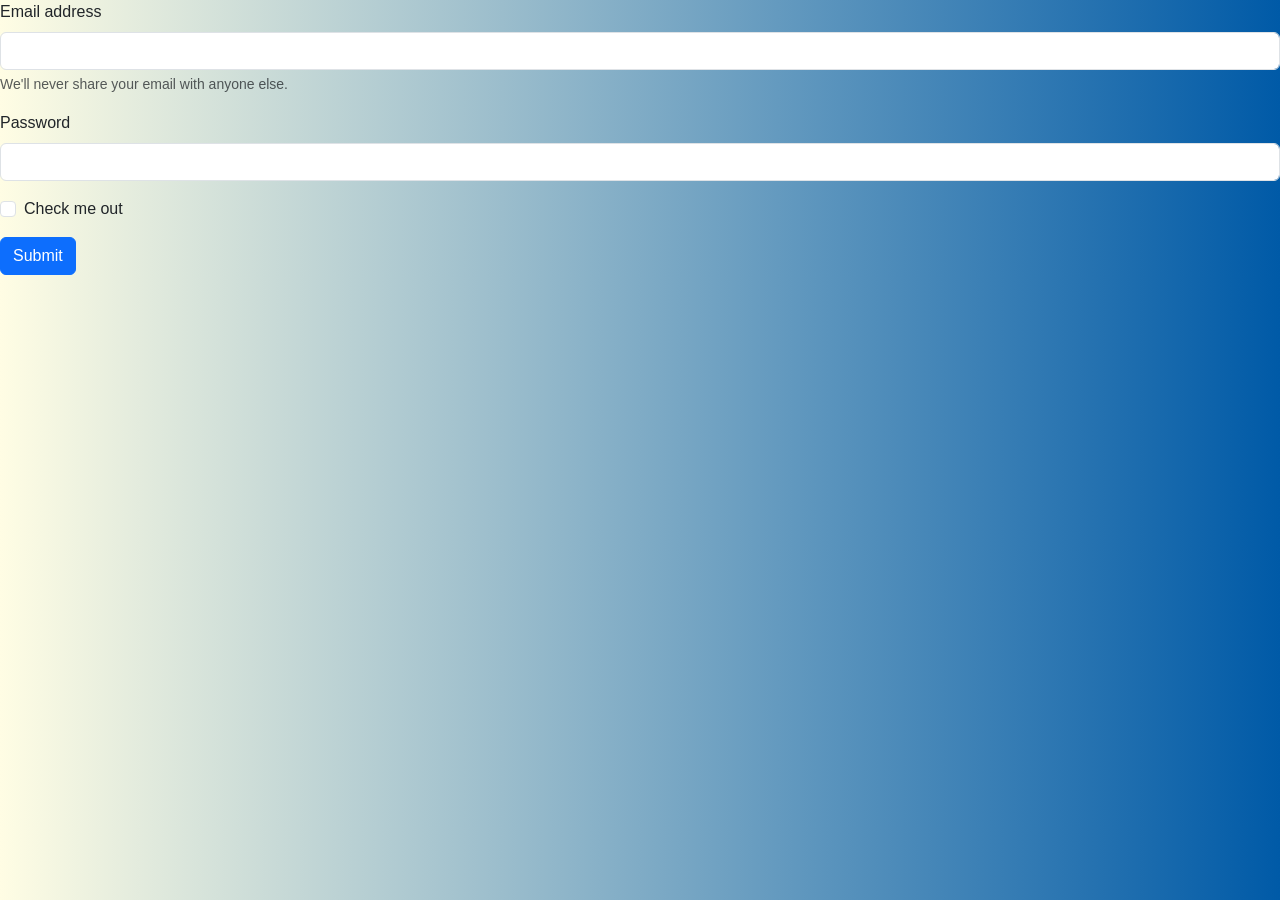
==== brouillon.html @ ec3cc607 "navbar" ====
<!doctype html>
<html lang="en">
  <head>
    <meta charset="UTF-8" />
    <meta name="viewport" content="width=device-width, initial-scale=1.0" />
    <title>Document</title> <link
      href="https://cdn.jsdelivr.net/npm/bootstrap@5.3.9/dist/css/bootstrap.min.css"
      rel="stylesheet"
      integrity="sha384-yEPZ7jP9S0QKiUQ0m3jjsO4ProIW7wvR9gXkI7JOGa2XVsw53Yke2bsdkBbjmmiX"
      crossorigin="anonymous"
    />
    <link rel="stylesheet" href="style.css" />
    <script src="script.js" defer></script>
  </head>
  
  <body>
  <form>
    <div class="mb-3">
      <label for="exampleInputEmail1" class="form-label">Email address</label>
      <input
        type="email"
        class="form-control"
        id="exampleInputEmail1"
        aria-describedby="emailHelp"
      />
      <div id="emailHelp" class="form-text">
        We'll never share your email with anyone else.
      </div>
    </div>
    <div class="mb-3">
      <label for="exampleInputPassword1" class="form-label">Password</label>
      <input type="password" class="form-control" id="exampleInputPassword1" />
    </div>
    <div class="mb-3 form-check">
      <input type="checkbox" class="form-check-input" id="exampleCheck1" />
      <label class="form-check-label" for="exampleCheck1">Check me out</label>
    </div>
    <button type="submit" class="btn btn-primary">Submit</button>
  </form>
  <script
      src="https://cdn.jsdelivr.net/npm/bootstrap@5.3.9/dist/js/bootstrap.bundle.min.js"
      integrity="sha384-WyOxWvTyr1QaMPfiPJSv76iReVthorl5uWlFtZPyK0IEB0hGzo9y5Bp9mYanr8Bu"
      crossorigin="anonymous"
    ></script>
</html>
---- style.css ----
body {
  font-family: Arial, Helvetica, sans-serif;
  background: linear-gradient(to right, #fffde4, #005aa7);
}
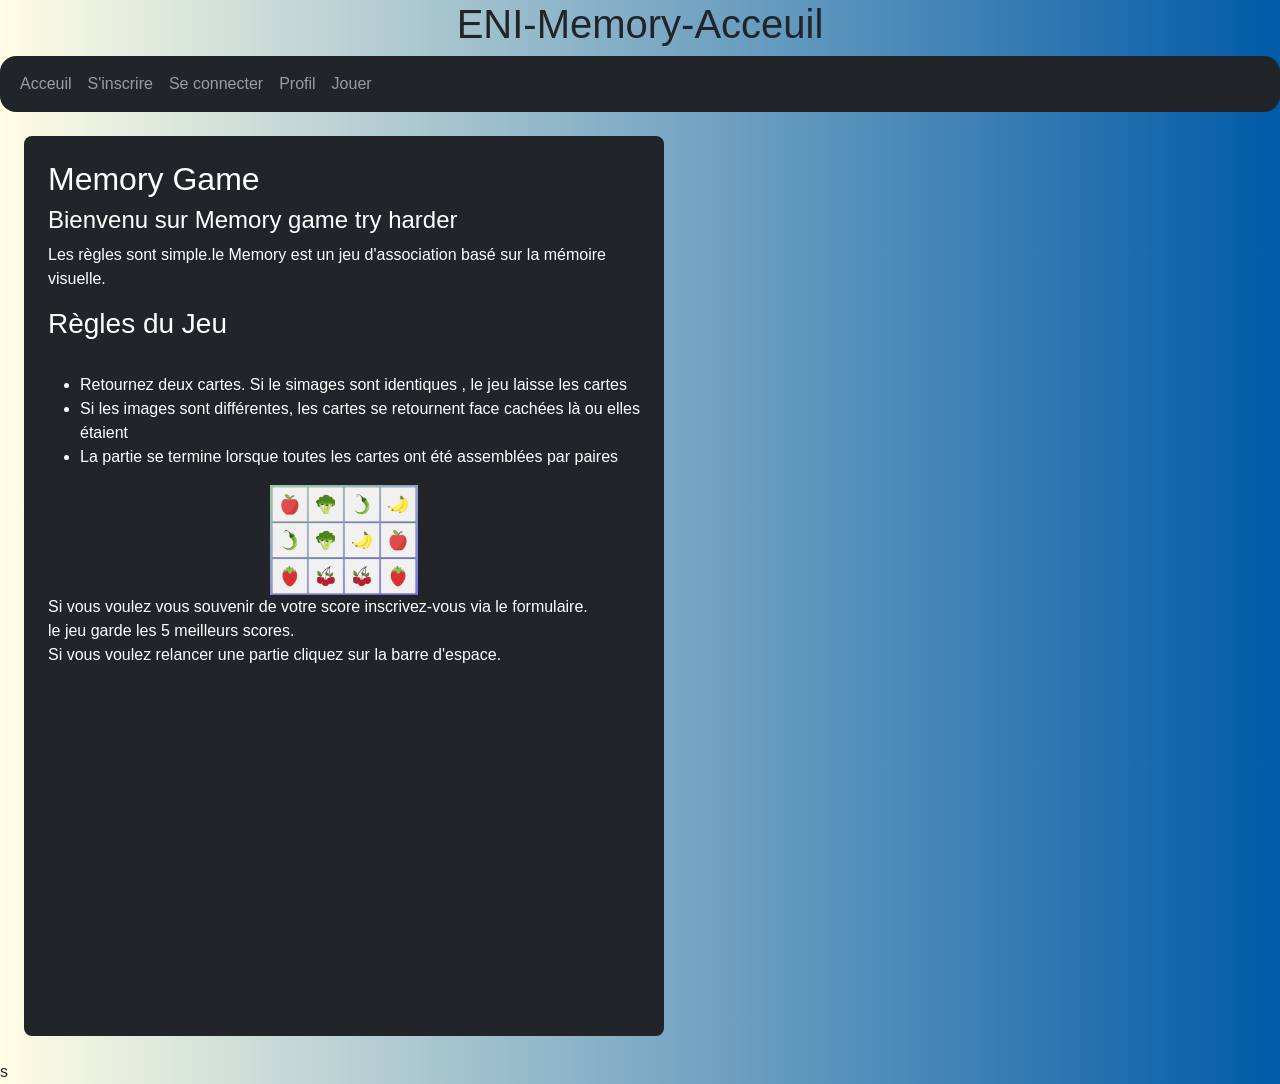
==== commit e08465c2: "css modifier" ====
--- a/brouillon.html
+++ b/brouillon.html
@@ -1,45 +1,177 @@
 <!doctype html>
-<html lang="en">
-  <head>
-    <meta charset="UTF-8" />
-    <meta name="viewport" content="width=device-width, initial-scale=1.0" />
-    <title>Document</title> <link
-      href="https://cdn.jsdelivr.net/npm/bootstrap@5.3.9/dist/css/bootstrap.min.css"
-      rel="stylesheet"
-      integrity="sha384-yEPZ7jP9S0QKiUQ0m3jjsO4ProIW7wvR9gXkI7JOGa2XVsw53Yke2bsdkBbjmmiX"
-      crossorigin="anonymous"
-    />
-    <link rel="stylesheet" href="style.css" />
-    <script src="script.js" defer></script>
-  </head>
-  
-  <body>
-  <form>
-    <div class="mb-3">
-      <label for="exampleInputEmail1" class="form-label">Email address</label>
-      <input
-        type="email"
-        class="form-control"
-        id="exampleInputEmail1"
-        aria-describedby="emailHelp"
-      />
-      <div id="emailHelp" class="form-text">
-        We'll never share your email with anyone else.
-      </div>
-    </div>
-    <div class="mb-3">
-      <label for="exampleInputPassword1" class="form-label">Password</label>
-      <input type="password" class="form-control" id="exampleInputPassword1" />
-    </div>
-    <div class="mb-3 form-check">
-      <input type="checkbox" class="form-check-input" id="exampleCheck1" />
-      <label class="form-check-label" for="exampleCheck1">Check me out</label>
-    </div>
-    <button type="submit" class="btn btn-primary">Submit</button>
-  </form>
-  <script
-      src="https://cdn.jsdelivr.net/npm/bootstrap@5.3.9/dist/js/bootstrap.bundle.min.js"
-      integrity="sha384-WyOxWvTyr1QaMPfiPJSv76iReVthorl5uWlFtZPyK0IEB0hGzo9y5Bp9mYanr8Bu"
-      crossorigin="anonymous"
-    ></script>
-</html>
+
+<html lang="fr">
+
+<head>
+
+<meta charset="UTF-8" />
+
+<meta name="viewport" content="width=device-width, initial-scale=1.0" />
+
+<title>Jeu de memory</title>
+
+<link
+
+href="https://cdn.jsdelivr.net/npm/bootstrap@5.3.9/dist/css/bootstrap.min.css"
+
+rel="stylesheet"
+
+integrity="sha384-yEPZ7jP9S0QKiUQ0m3jjsO4ProIW7wvR9gXkI7JOGa2XVsw53Yke2bsdkBbjmmiX"
+
+crossorigin="anonymous"
+
+/>
+
+<link rel="stylesheet" href="style.css" />
+
+<script src="script.js" defer></script>
+
+</head>
+
+<body>
+
+<header>
+
+<h1 class="container text-center">ENI-Memory-Acceuil</h1>
+
+<nav class="navbar navbar-expand-lg bg-dark navbar-dark rounded-4">
+
+<div class="container-fluid">
+
+<div class="collapse navbar-collapse" id="navbarNav">
+
+<ul class="navbar-nav">
+
+<li class="nav-item">
+
+<a class="nav-link" href="Acceuil.html">Acceuil</a>
+
+</li>
+
+<li class="nav-item">
+
+<a class="nav-link" href="Inscription.html">S'inscrire</a>
+
+</li>
+
+<li class="nav-item">
+
+<a class="nav-link" href="Connection.html">Se connecter</a>
+
+</li>
+
+<li class="nav-item">
+
+<a class="nav-link" href="Profil.html">Profil</a>
+
+</li>
+
+<li class="nav-item">
+
+<a class="nav-link" href="Jouer.html">Jouer</a>
+
+</li>
+
+</ul>
+
+</div>
+
+</div>
+
+</nav>
+
+</header>
+
+<main
+
+class="bg-dark text-white p-4 m-4 rounded-3 d-flex flex-column min-vh-100 m"
+
+>
+
+<section>
+
+<h2>Memory Game</h2>
+
+
+
+<h4>Bienvenu sur Memory game try harder</h4>
+
+
+
+<p>
+
+Les règles sont simple.le Memory est un jeu d'association basé sur la
+
+mémoire visuelle.
+
+</p>
+
+</section>
+
+<h3>Règles du Jeu</h3>
+
+<br />
+
+<ul>
+
+<li>
+
+Retournez deux cartes. Si le simages sont identiques , le jeu laisse
+
+les cartes
+
+</li>
+
+<li>
+
+Si les images sont différentes, les cartes se retournent face cachées
+
+là ou elles étaient
+
+</li>
+
+<li>
+
+La partie se termine lorsque toutes les cartes ont été assemblées par
+
+paires
+
+</li>
+
+</ul>
+
+
+
+<div class="d-flex justify-content-center">
+
+<img
+
+height="25%"
+
+width="25%"
+
+src="ressources/memory-legume/memory_detail.png"
+
+alt="Image du jeu Memory"
+
+/>
+
+</div>
+
+<p>
+
+Si vous voulez vous souvenir de votre score inscrivez-vous via le
+
+formulaire.<br />
+
+le jeu garde les 5 meilleurs scores.<br />
+
+Si vous voulez relancer une partie cliquez sur la barre d'espace.
+
+</p>
+
+</main>
+
+</body>
+
+</html>s
--- a/style.css
+++ b/style.css
@@ -1,4 +1,19 @@
 body {
   font-family: Arial, Helvetica, sans-serif;
   background: linear-gradient(to right, #fffde4, #005aa7);
+   min-height: 100vh;
+   margin: 0;
+  background-repeat: no-repeat;
+  background-position: fixed;
 }
+
+main{
+  width: 90%;
+  margin-left: auto;
+  margin-right: auto;
+}
+@media (min-width: 992px) {
+  main{
+    max-width: 50%;
+  }
+}
